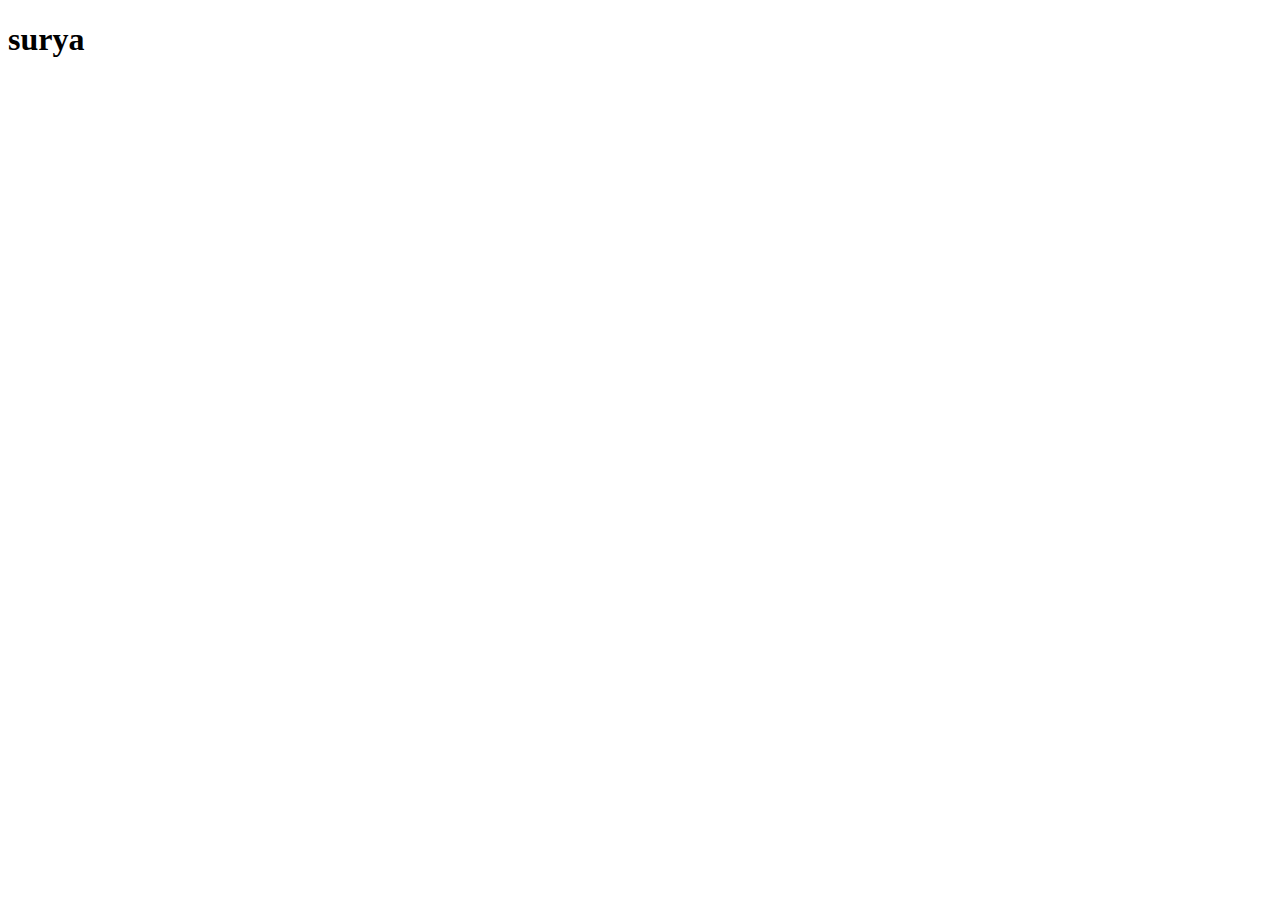
==== html/profile.html @ 581a6497 "login page" ====
<!DOCTYPE html>
<html lang="en">

<head>
    <meta charset="UTF-8">
    <meta name="viewport" content="width=device-width, initial-scale=1.0">
    <title>Document</title>
</head>

<body>
    <h1>surya</h1>
</body>

</html>
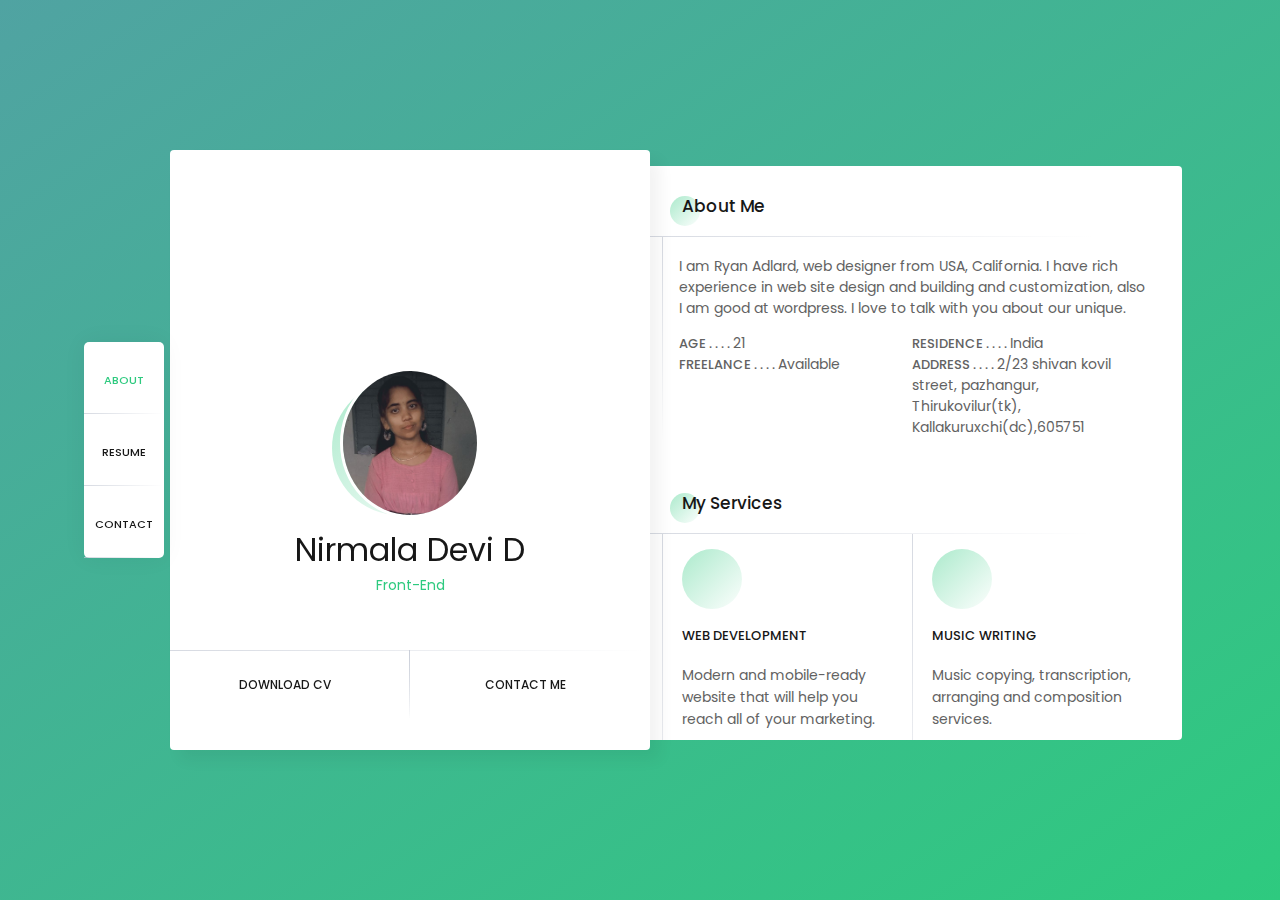
==== commit 305ab2f7: "resume page" ====
--- a/html/profile.html
+++ b/html/profile.html
@@ -1,14 +1,225 @@
-<!DOCTYPE html>
 <html lang="en">
 
 <head>
-    <meta charset="UTF-8">
-    <meta name="viewport" content="width=device-width, initial-scale=1.0">
-    <title>Document</title>
+    <meta charset="UTF-8" />
+    <meta name="viewport" content="width = device-width, initial-scale = 1">
+    <title>Bootcamp / CV</title>
+    <link type="text/css" rel="stylesheet" href="../css/profile.css" />
+    <link href="https://fonts.googleapis.com/css?family=Poppins:100,100i,200,200i,300,300i,400,400i,500,500i,600,600i,700,700i,800,800i,900,900i" rel="stylesheet" />
+    <link rel="stylesheet" href="https://use.fontawesome.com/releases/v5.0.9/css/all.css" integrity="sha384-5SOiIsAziJl6AWe0HWRKTXlfcSHKmYV4RBF18PPJ173Kzn7jzMyFuTtk8JA7QQG1" crossorigin="anonymous" />
+    <!-- <link rel="stylesheet" href="style.css" /> -->
+    <link rel="shortcut icon" href="./favicon.ico">
 </head>
 
 <body>
-    <h1>surya</h1>
+    <div class="page">
+        <header>
+            <nav>
+                <a href="#about" class="selected" id='getAbout'>
+                    <span class="fas fa-user"></span>
+                    <span class="link">About</span>
+                </a>
+                <a href="#resume" id='getResume'>
+                    <span class="fas fa-file"></span>
+                    <span class="link">Resume</span>
+                </a>
+                <a href="#contact" id='getContact'>
+                    <span class="fas fa-at"></span>
+                    <span class="link">Contact</span>
+                </a>
+            </nav>
+        </header>
+        <main>
+            <section id="presentation" class="profile">
+                <div class="profile-background"></div>
+                <div>
+                    <div class="profile-image">
+                        <img src="../image/WhatsApp Image 2023-07-24 at 9.20.03 PM.jpeg" alt="Ryan Adlard">
+                    </div>
+                    <h1 class="profile-name" id="nombre">Nirmala Devi D</h1>
+                    <h2 class="profile-profession">Front-End</h2>
+                    <div class="profile-social" id="profile-social">
+                        <a href="www.dribbble.com" class="fab fa-dribbble"></a>
+                        <a href="www.twitter.com" class="fab fa-twitter"></a>
+                        <a href="www.github.com" class="fab fa-github"></a>
+                        <a href="www.spotify.com" class="fab fa-spotify"></a>
+                        <a href="www.stackoverflow.com" class="fab fa-stack-overflow"></a>
+                    </div>
+                </div>
+                <div class="profile-buttons">
+                    <a href="../image/NIRMALA.CV.pdf" download>DOWNLOAD CV <i class="fas fa-download"></i></a>
+                    <a href="crushraina@gmail.com">CONTACT ME <i class="fas fa-arrow-right"></i></a>
+                </div>
+            </section>
+            <section id="about" class="about view">
+                <article class="about-aboutMe">
+                    <h3 class="title">About Me</h3>
+                    <div class="line-left">
+                        <p>I am Ryan Adlard, web designer from USA, California. I have rich experience in web site design and building and customization, also I am good at wordpress. I love to talk with you about our unique.
+                        </p>
+                        <div>
+                            <div>
+                                <span>AGE . . . . </span>21
+                            </div>
+                            <div>
+                                <span>RESIDENCE . . . . </span>India
+                            </div>
+                            <div>
+                                <span>FREELANCE . . . . </span>Available
+                            </div>
+                            <div>
+                                <span>ADDRESS . . . . </span>2/23 shivan kovil street, pazhangur, Thirukovilur(tk), Kallakuruxchi(dc),605751
+                            </div>
+                        </div>
+                    </div>
+                </article>
+                <article class="about-services">
+                    <h3 class="title">My Services</h3>
+                    <div class="line-left">
+                        <article class="line-down">
+                            <div class="fas fa-code"></div>
+                            <h4>WEB DEVELOPMENT</h4>
+                            <p>Modern and mobile-ready website that will help you reach all of your marketing.</p>
+                        </article>
+                        <article class="line-down">
+                            <div class="fas fa-music"></div>
+                            <h4>MUSIC WRITING</h4>
+                            <p>Music copying, transcription, arranging and composition services.</p>
+                        </article>
+                        <article>
+                            <div class="fas fa-bullhorn"></div>
+                            <h4>ADVETISING</h4>
+                            <p>Advertising services include television, radio, print, mail and web.</p>
+                        </article>
+                        <article>
+                            <div class="fas fa-gamepad"></div>
+                            <h4>GAME DEVELOPMENT</h4>
+                            <p>Developing memorable and unique mobile android, ios games.</p>
+                        </article>
+                    </div>
+                </article>
+            </section>
+            <section id="resume" class="resume">
+                <h3 class="title">Resume</h3>
+                <article class="resume-lines">
+                    <section class="resume-line line-left">
+                        <h4 class="line-down"> <i class="fas fa-briefcase"></i> Experience</h4>
+                        <article class="line-down">
+                            <div class="date active">2013 - PRESENT</div>
+                            <h5 class="name">ART DIRECTOR</h5>
+                            <h6 class="company">FACEBOOK INC.</h6>
+                            <p>Collaborate with creative and development teams on the execution of ideas.</p>
+                        </article>
+                        <article class="line-down">
+                            <div class="date">2011 - 2012</div>
+                            <h5 class="name">FRONT-END DEVELOPER</h5>
+                            <h6 class="company">GOOGLE INC.</h6>
+                            <p>Monitored technical aspects of the front-end delivery for several projects.</p>
+                        </article>
+                        <article>
+                            <div class="date">2009 - 2010</div>
+                            <h5 class="name">SENIOR DEVELOPER</h5>
+                            <h6 class="company">ABC INC.</h6>
+                            <p>Optimize website performance using latest technology.</p>
+                        </article>
+                    </section>
+                    <section class="resume-line line-left">
+                        <h4 class="line-down"> <i class="fas fa-university"></i> Education</h4>
+                        <article class="line-down">
+                            <div class="date">2006 - 2008</div>
+                            <h5 class="name">ART DIRECTOR</h5>
+                            <h6 class="company">NEW YORK</h6>
+                            <p>Bachelor's Degree in Computer Science ABC Technical Institute, Jefferson, Missouri</p>
+                        </article>
+                        <article class="line-down">
+                            <div class="date">2005 - 2006</div>
+                            <h5 class="name">PROGRAMMING COURSE</h5>
+                            <h6 class="company">PARIS</h6>
+                            <p>Coursework - Git, WordPress, Javascript, iOS, Android.</p>
+                        </article>
+                        <article>
+                            <div class="date">2004 - 2005</div>
+                            <h5 class="name">WEB DESIGN COURSE</h5>
+                            <h6 class="company">LONDON</h6>
+                            <p>Converted Photoshop layouts to web pages using HTML, CSS, and JavaScript.</p>
+                        </article>
+                    </section>
+                </article>
+                <article class="resume-skills">
+                    <h3 class="title">My Skills</h3>
+                    <div>
+                        <section class="line-left">
+                            <h4 class="line-down"> <i class="fas fa-tv"></i> DESIGN</h4>
+                            <div class="line-down">
+                                <div>Web Design</div>
+                                <div>
+                                    <div style="width: 70%"></div>
+                                </div>
+                            </div>
+                            <div class="line-down">
+                                <div>Write Music</div>
+                                <div>
+                                    <div style="width: 76%"></div>
+                                </div>
+                            </div>
+                            <div class="line-down">
+                                <div>Photoshop</div>
+                                <div>
+                                    <div style="width: 66%"></div>
+                                </div>
+                            </div>
+                            <div>
+                                <div>Graphic Design</div>
+                                <div>
+                                    <div style="width: 86%"></div>
+                                </div>
+                            </div>
+                        </section>
+                        <section class="line-left">
+                            <h4 class="line-down"><i class="fas fa-code"></i> CODING</h4>
+                            <div class="line-down">
+                                <div>WordPress</div>
+                                <div>
+                                    <div style="width: 50%"></div>
+                                </div>
+                            </div>
+                            <div class="line-down">
+                                <div>JavaScript</div>
+                                <div>
+                                    <div style="width: 95%"></div>
+                                </div>
+                            </div>
+                            <div>
+                                <div>HTML/CSS</div>
+                                <div>
+                                    <div style="width: 100%"></div>
+                                </div>
+                            </div>
+                        </section>
+                    </div>
+                </article>
+            </section>
+            <section id="contact" class="contact">
+                <h3 class="title">Get in Touch</h3>
+                <div class="contact-information line-left">
+                    <div>
+                        <span>ADDRESS . . . . </span> 2/23 shivan kovil street, pazhangur, Thirukovilur(tk), Kallakuruxchi(dc),605751
+                    </div>
+                    <div>
+                        <span>EMAIL . . . . </span> crushraina@gmail.com
+                    </div>
+                    <div>
+                        <span>PHONE . . . . </span> 9344264090
+                    </div>
+                    <div>
+                        <span>FREELANCE . . . . </span> Available
+                    </div>
+                </div>
+            </section>
+        </main>
+    </div>
+
 </body>
+<script src="../js/profile.js"></script>
 
 </html>--- a/css/profile.css
+++ b/css/profile.css
@@ -0,0 +1,640 @@
+body {
+    background: linear-gradient(to bottom right, #50a3a2 0%, #2eca7f 100%);
+    padding: 0;
+    margin: 0;
+    border: none;
+    font-family: 'Poppins';
+    font-size: 14px;
+    color: #626262;
+    letter-spacing: 0em;
+    font-weight: 400;
+    -webkit-font-smoothing: antialiased;
+}
+
+a {
+    text-decoration: none;
+    color: #171717;
+}
+
+.background.gradient {
+    background: #50a3a2;
+    background: linear-gradient(to bottom right, #50a3a2 0%, #2eca7f 100%);
+    position: fixed;
+    overflow: hidden;
+    top: 0;
+    left: 0;
+    width: 100%;
+    height: 100%;
+}
+
+input,
+textarea,
+button {
+    margin: 0;
+    padding: 0;
+    display: block;
+    font-family: 'Poppins';
+    font-size: 13px;
+    width: 100%;
+    height: 60px;
+    color: #171717;
+    background: none;
+    border: none;
+    border-bottom: 1px solid #d8dbe2;
+    appearance: none;
+    resize: none;
+    outline: 0;
+    transition: all 0.3s ease 0s;
+    border-radius: 0px;
+}
+
+input:focus,
+textarea:focus,
+button:focus {
+    color: #171717;
+    border-bottom: 1px solid #2eca7f;
+}
+
+.title {
+    text-align: left;
+    margin: 0 0 15px 20px;
+    padding: 0 0 5px 0;
+    position: relative;
+    font-size: 17px;
+    color: #171717;
+    line-height: 21px;
+    font-weight: 500;
+}
+
+
+/* Círculo verde encima del título */
+
+.title::before {
+    content: '';
+    position: absolute;
+    left: -12px;
+    top: 0;
+    width: 30px;
+    height: 30px;
+    background: linear-gradient(135deg, rgba(46, 202, 127, 0.4) 0%, rgba(46, 202, 127, 0.01) 100%);
+    z-index: -1;
+    border-radius: 30px;
+}
+
+
+/* Línea gris debajo del título */
+
+.title::after {
+    content: '';
+    position: absolute;
+    left: -40px;
+    bottom: -15px;
+    width: 95%;
+    height: 1px;
+    background: radial-gradient(ellipse at left, rgba(197, 202, 213, 0.7) 0%, rgba(255, 255, 255, 0) 70%);
+}
+
+.line-left {
+    position: relative;
+}
+
+.line-left::before {
+    content: '';
+    position: absolute;
+    left: 0;
+    top: 0;
+    width: 1px;
+    height: 100%;
+    background: radial-gradient(ellipse at top, rgba(197, 202, 213, 0.7) 0%, rgba(255, 255, 255, 0) 70%);
+}
+
+.line-down {
+    position: relative;
+}
+
+.line-down::after {
+    content: '';
+    position: absolute;
+    left: 0;
+    bottom: 0;
+    width: 100%;
+    height: 1px;
+    background: radial-gradient(ellipse at left, rgba(197, 202, 213, 0.7) 0%, rgba(255, 255, 255, 0) 70%);
+}
+
+header {
+    background-color: white;
+    border-radius: 0 0 5px 5px;
+    width: 100%;
+    max-width: 540px;
+    box-shadow: 0 0 25px rgba(0, 0, 0, 0.05);
+    position: fixed;
+    top: 0;
+    z-index: 100;
+}
+
+header nav {
+    display: flex;
+    justify-content: space-between;
+    align-items: center;
+    width: 100%;
+}
+
+header nav a {
+    width: 100%;
+    height: 72px;
+    text-align: center;
+    position: relative;
+    display: flex;
+    flex-direction: column;
+    justify-content: center;
+    transition: color 0.3s ease 0s;
+    font-size: 20px;
+}
+
+header nav a::before {
+    content: '';
+    position: absolute;
+    left: 0;
+    bottom: 0;
+    width: 1px;
+    height: 100%;
+    background: radial-gradient(ellipse at top, rgba(197, 202, 213, 0.7) 0%, rgba(255, 255, 255, 0) 70%);
+}
+
+header nav a .link {
+    font-size: 11px;
+    font-weight: 500;
+    text-transform: uppercase;
+    margin-top: 4px;
+}
+
+header nav a:hover {
+    color: #2eca7f;
+}
+
+main {
+    margin-top: 88px;
+}
+
+main .profile,
+main .about,
+main .resume,
+main .works,
+main .blog,
+main .contact {
+    box-sizing: border-box;
+    position: relative;
+    background: #ffffff;
+    text-align: center;
+    z-index: 10;
+    border-radius: 4px;
+    max-width: 540px;
+    margin: 0 auto;
+}
+
+main .about,
+main .resume,
+main .works,
+main .blog,
+main .contact {
+    padding: 30px 20px 30px 20px;
+    margin-top: 15px;
+}
+
+main .profile {
+    margin-top: 18px;
+    overflow: hidden;
+}
+
+.profile-background {
+    height: 300px;
+}
+
+.profile-image {
+    position: relative;
+    height: 84px;
+}
+
+.profile-image img {
+    position: relative;
+    top: -82px;
+    border-radius: 50%;
+    border: 3px solid white;
+    width: 134px;
+}
+
+.profile-image::before {
+    content: '';
+    position: absolute;
+    top: -69px;
+    left: calc(50% - 78px);
+    width: 134px;
+    height: 134px;
+    background: linear-gradient(135deg, rgba(46, 202, 127, 0.4) 0%, rgba(46, 202, 127, 0.01) 100%);
+    border-radius: 100%;
+}
+
+.profile-name {
+    font-size: 32px;
+    color: #171717;
+    line-height: 32px;
+    font-weight: 400;
+    margin: 0 auto 0 auto;
+}
+
+.profile-profession {
+    font-size: 14px;
+    color: #2eca7f;
+    line-height: 14px;
+    font-weight: 400;
+}
+
+.profile-social a {
+    transition: color 0.3s ease 0s;
+    margin: 0 6px;
+    font-size: 16px;
+}
+
+.profile-social a:hover {
+    text-decoration: none;
+    color: #2eca7f;
+}
+
+.profile-buttons {
+    position: relative;
+    display: flex;
+    margin-top: 58px;
+}
+
+.profile-buttons::before {
+    content: '';
+    position: absolute;
+    left: 0;
+    top: 0;
+    width: 100%;
+    height: 1px;
+    background: radial-gradient(ellipse at left, rgba(197, 202, 213, 0.7) 0%, rgba(255, 255, 255, 0) 70%);
+}
+
+.profile-buttons a {
+    position: relative;
+    width: 50%;
+    height: 70px;
+    display: flex;
+    align-items: center;
+    justify-content: center;
+    transition: color 0.3s ease;
+    line-height: 70px;
+    font-size: 12px;
+    font-weight: 500;
+    color: #171717;
+}
+
+.profile-buttons a:hover {
+    color: #2eca7f;
+}
+
+.profile-buttons a:first-child::before,
+.profile-buttons a:first-child::after {
+    content: '';
+    position: absolute;
+    right: 0;
+    top: 0;
+    width: 1px;
+    height: 100%;
+    background: radial-gradient(ellipse at top, rgba(197, 202, 213, 0.7) 0%, rgba(255, 255, 255, 0) 70%);
+}
+
+.profile-buttons a i {
+    margin-left: 10px;
+    font-size: 15px;
+}
+
+.about-aboutMe>div {
+    padding: 5px 17px;
+    position: relative;
+}
+
+.about-aboutMe>div>div {
+    display: flex;
+    flex-wrap: wrap;
+}
+
+.about-aboutMe>div>div>div {
+    width: 50%;
+    text-align: left;
+}
+
+.about-aboutMe>div>div>div span {
+    font-weight: 500;
+    font-size: 13px;
+}
+
+.about-aboutMe p {
+    text-align: left;
+}
+
+.about-services {
+    margin-top: 50px;
+}
+
+.about-services>div {
+    display: flex;
+    flex-wrap: wrap;
+    position: relative;
+}
+
+.about-services>div:after {
+    content: '';
+    position: absolute;
+    left: 50%;
+    top: 0;
+    width: 1px;
+    height: 100%;
+    background: radial-gradient(ellipse at top, rgba(197, 202, 213, 0.7) 0%, rgba(255, 255, 255, 0) 70%);
+}
+
+.about-services article {
+    position: relative;
+    width: 50%;
+    text-align: left;
+    padding: 15px 20px;
+    box-sizing: border-box;
+}
+
+.about-services article .fas {
+    margin: 0;
+    width: 60px;
+    height: 60px;
+    text-align: center;
+    font-size: 32px;
+    color: #2eca7f;
+    background: linear-gradient(135deg, rgba(46, 202, 127, 0.4) 0%, rgba(46, 202, 127, 0.01) 100%);
+    border-radius: 60px;
+    display: flex;
+    justify-content: center;
+    align-items: center;
+}
+
+.about-services article h4 {
+    font-size: 13px;
+    color: #171717;
+    font-weight: 500;
+    text-transform: uppercase;
+}
+
+.about-services article p {
+    font-size: 14px;
+    line-height: 1.6;
+    padding: 0;
+}
+
+.resume-lines {
+    display: flex;
+}
+
+.resume-line h4 {
+    margin: 0;
+    text-align: left;
+    padding: 20px 18px;
+    font-size: 13px;
+    line-height: 13px;
+    color: #171717;
+    font-weight: 500;
+    text-transform: uppercase;
+}
+
+.resume-line h4 .fas {
+    position: relative;
+    float: left;
+    top: -7px;
+    width: 40px;
+    height: 40px;
+    font-size: 26px;
+    color: #2eca7f;
+}
+
+.resume-line {
+    flex: 1;
+    text-align: left;
+}
+
+.resume-line article {
+    padding: 15px 15px;
+}
+
+.resume-line .date {
+    margin: 0 0 10px 0;
+    padding: 0;
+    position: relative;
+    display: inline-block;
+    font-size: 11px;
+    line-height: 18px;
+    color: #d8dbe2;
+    font-weight: 500;
+    text-transform: uppercase;
+    border-radius: 4px;
+}
+
+.resume-line .date::before {
+    content: '';
+    position: absolute;
+    left: -19px;
+    top: 4px;
+    width: 9px;
+    height: 9px;
+    background: #d8dbe2;
+    border-radius: 9px;
+    -moz-border-radius: 9px;
+    -webkit-border-radius: 9px;
+    -khtml-border-radius: 9px;
+}
+
+.resume-line .date.active {
+    color: #2eca7f;
+}
+
+.resume-line .date.active::before {
+    background: #2eca7f;
+}
+
+.resume-line .name {
+    margin: 0;
+    font-size: 13px;
+    color: #171717;
+    font-weight: 500;
+    text-transform: uppercase;
+}
+
+.resume-line .company {
+    margin: 0 0 10px 0;
+    font-size: 11px;
+    color: #999999;
+    font-weight: 300;
+    text-transform: uppercase;
+}
+
+.resume-skills {
+    margin-top: 50px;
+}
+
+.resume-skills>div {
+    display: flex;
+}
+
+.resume-skills>div section {
+    flex: 1;
+    text-align: left;
+}
+
+.resume-skills>div section>div {
+    padding: 18px 20px;
+}
+
+.resume-skills>div section>div>div:first-child {
+    margin: 0 0 8px 0;
+    font-size: 14px;
+    line-height: 14px;
+    color: #626262;
+    text-align: left;
+}
+
+.resume-skills>div section>div>div:last-child {
+    width: 100%;
+    background: #d8dbe2;
+    height: 4px;
+}
+
+.resume-skills>div section>div>div>div {
+    background: #2eca7f;
+    height: 4px;
+}
+
+.resume-skills h4 {
+    margin: 0;
+    text-align: left;
+    padding: 20px 18px;
+    font-size: 13px;
+    line-height: 13px;
+    color: #171717;
+    font-weight: 500;
+    text-transform: uppercase;
+}
+
+.resume-skills h4 .fas {
+    position: relative;
+    float: left;
+    top: -7px;
+    width: 40px;
+    height: 40px;
+    font-size: 26px;
+    color: #2eca7f;
+}
+
+main .contact {
+    margin-bottom: 40px;
+}
+
+.contact-information {
+    display: flex;
+    flex-wrap: wrap;
+    padding: 11px 18px;
+}
+
+.contact-information>div {
+    width: 50%;
+    text-align: left;
+}
+
+.contact-information>div span {
+    font-weight: 500;
+    font-size: 13px;
+}
+
+@media only screen and (min-width: 540px) {
+    header {
+        left: calc(50% - 270px);
+    }
+}
+
+@media only screen and (min-width: 1040px) {
+    .selected {
+        color: #2eca7f;
+    }
+    .page {
+        position: absolute;
+        top: 0;
+        bottom: 0;
+        left: 0;
+        right: 0;
+        display: flex;
+        justify-content: center;
+        align-items: center;
+    }
+    header {
+        max-width: 80px;
+        position: relative;
+        border-radius: 5px;
+        left: -6px;
+    }
+    header nav {
+        display: flex;
+        flex-direction: column;
+    }
+    header nav a::before {
+        content: '';
+        position: absolute;
+        left: 0;
+        bottom: 0;
+        width: 100%;
+        height: 1px;
+        background: radial-gradient(ellipse at left, rgba(197, 202, 213, 0.7) 0%, rgba(255, 255, 255, 0) 70%);
+    }
+    main {
+        display: flex;
+        margin: 0;
+        width: 1020px;
+    }
+    main .about,
+    main .resume,
+    main .contact {
+        width: 0;
+        height: 0;
+        opacity: 0;
+        overflow: hidden;
+        position: relative;
+        top: 16px;
+        transform: translateX(-450px);
+        transition: opacity 1s ease, transform 1s ease;
+        z-index: 0;
+        margin: 0;
+        padding: 0;
+    }
+    main .profile {
+        width: 480px;
+        height: 600px;
+        box-shadow: 10px 10px 15px rgba(0, 0, 0, 0.05);
+        margin: 0;
+    }
+    main .view {
+        height: 574px;
+        width: 540px;
+        padding: 30px 20px 30px 20px;
+        overflow: auto;
+        opacity: 1;
+        transform: translateX(-8px);
+    }
+    main .view::-webkit-scrollbar {
+        width: 5px;
+    }
+    main .view::-webkit-scrollbar-track {
+        background: #ddd;
+    }
+    main .view::-webkit-scrollbar-thumb {
+        background: #666;
+    }
+    main .contact {
+        margin-bottom: 0;
+    }
+}